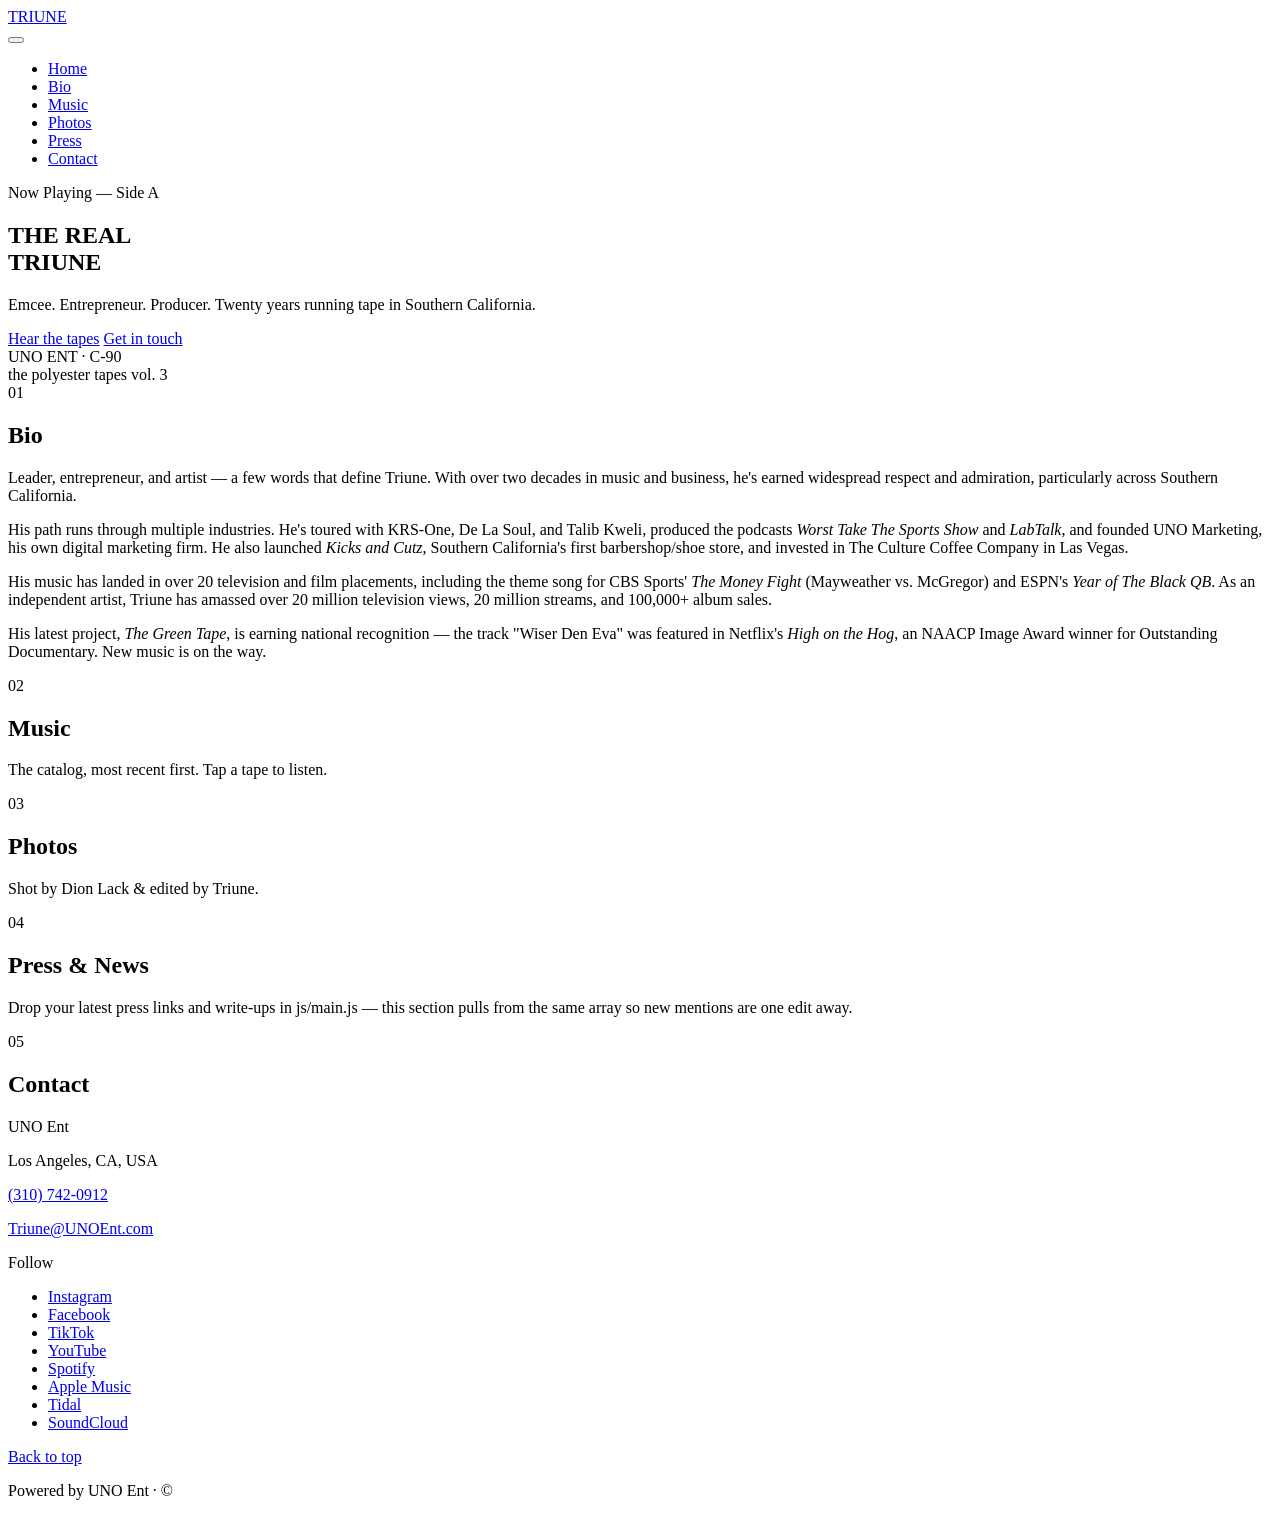
==== index.html @ 45db0d8c "Add files via upload" ====
<!DOCTYPE html>
<html lang="en">
<head>
<meta charset="UTF-8">
<meta name="viewport" content="width=device-width, initial-scale=1.0">
<title>Triune — The Real Triune</title>
<meta name="description" content="Triune — Los Angeles emcee, entrepreneur, and producer. Two decades in music and business, from Green Tape to the Polyester Tapes series.">

<meta property="og:title" content="Triune — The Real Triune">
<meta property="og:description" content="Los Angeles emcee, entrepreneur, and producer.">
<meta property="og:type" content="website">

<link rel="preconnect" href="https://fonts.googleapis.com">
<link rel="preconnect" href="https://fonts.gstatic.com" crossorigin>
<link href="https://fonts.googleapis.com/css2?family=Archivo+Black&family=Space+Mono:wght@400;700&family=Inter:wght@400;500;600&display=swap" rel="stylesheet">

<link rel="stylesheet" href="css/style.css">
</head>
<body>

<div class="grain"></div>

<header class="site-header">
  <a href="#home" class="brand">TRIUNE</a>
  <nav class="main-nav">
    <button class="nav-toggle" id="navToggle" aria-label="Open menu" aria-expanded="false">
      <span></span><span></span><span></span>
    </button>
    <ul id="navList">
      <li><a href="#home">Home</a></li>
      <li><a href="#bio">Bio</a></li>
      <li><a href="#music">Music</a></li>
      <li><a href="#photos">Photos</a></li>
      <li><a href="#press">Press</a></li>
      <li><a href="#contact">Contact</a></li>
    </ul>
  </nav>
</header>

<main>

  <!-- HERO -->
  <section id="home" class="hero">
    <div class="hero-inner">
      <p class="eyebrow mono">Now Playing — Side A</p>
      <h1 class="hero-title">THE REAL<br>TRIUNE</h1>
      <p class="hero-sub">Emcee. Entrepreneur. Producer. Twenty years running tape in Southern California.</p>
      <div class="hero-actions">
        <a href="#music" class="btn btn-primary">Hear the tapes</a>
        <a href="#contact" class="btn btn-ghost">Get in touch</a>
      </div>
    </div>

    <div class="cassette" aria-hidden="true">
      <div class="cassette-shell">
        <div class="cassette-label">
          <span class="mono label-top">UNO ENT · C-90</span>
          <div class="cassette-window">
            <div class="reel">
              <div class="reel-hub"></div>
            </div>
            <div class="reel">
              <div class="reel-hub"></div>
            </div>
          </div>
          <span class="mono label-bottom">the polyester tapes vol. 3</span>
        </div>
      </div>
    </div>
  </section>

  <!-- BIO -->
  <section id="bio" class="bio">
    <div class="section-head">
      <span class="mono track-no">01</span>
      <h2>Bio</h2>
    </div>
    <div class="bio-copy">
      <p>Leader, entrepreneur, and artist — a few words that define Triune. With over two decades in music and business, he's earned widespread respect and admiration, particularly across Southern California.</p>
      <p>His path runs through multiple industries. He's toured with KRS-One, De La Soul, and Talib Kweli, produced the podcasts <em>Worst Take The Sports Show</em> and <em>LabTalk</em>, and founded UNO Marketing, his own digital marketing firm. He also launched <em>Kicks and Cutz</em>, Southern California's first barbershop/shoe store, and invested in The Culture Coffee Company in Las Vegas.</p>
      <p>His music has landed in over 20 television and film placements, including the theme song for CBS Sports' <em>The Money Fight</em> (Mayweather vs. McGregor) and ESPN's <em>Year of The Black QB</em>. As an independent artist, Triune has amassed over 20 million television views, 20 million streams, and 100,000+ album sales.</p>
      <p>His latest project, <em>The Green Tape</em>, is earning national recognition — the track "Wiser Den Eva" was featured in Netflix's <em>High on the Hog</em>, an NAACP Image Award winner for Outstanding Documentary. New music is on the way.</p>
    </div>
  </section>

  <!-- MUSIC -->
  <section id="music" class="music">
    <div class="section-head">
      <span class="mono track-no">02</span>
      <h2>Music</h2>
    </div>
    <p class="section-note">The catalog, most recent first. Tap a tape to listen.</p>

    <div class="tape-grid" id="tapeGrid">
      <!-- populated by js/main.js -->
    </div>
  </section>

  <!-- PHOTOS -->
  <section id="photos" class="photos">
    <div class="section-head">
      <span class="mono track-no">03</span>
      <h2>Photos</h2>
    </div>
    <p class="section-note">Shot by Dion Lack &amp; edited by Triune.</p>
    <div class="photo-grid" id="photoGrid"></div>
  </section>

  <!-- PRESS -->
  <section id="press" class="press">
    <div class="section-head">
      <span class="mono track-no">04</span>
      <h2>Press &amp; News</h2>
    </div>
    <p class="section-note">Drop your latest press links and write-ups in <span class="mono">js/main.js</span> — this section pulls from the same array so new mentions are one edit away.</p>
    <ul class="press-list" id="pressList"></ul>
  </section>

  <!-- CONTACT -->
  <section id="contact" class="contact">
    <div class="section-head">
      <span class="mono track-no">05</span>
      <h2>Contact</h2>
    </div>
    <div class="contact-grid">
      <div class="contact-block">
        <p class="mono">UNO Ent</p>
        <p>Los Angeles, CA, USA</p>
        <p><a href="tel:+13107420912">(310) 742-0912</a></p>
        <p><a href="mailto:Triune@UNOEnt.com">Triune@UNOEnt.com</a></p>
      </div>
      <div class="contact-block socials">
        <p class="mono">Follow</p>
        <ul class="social-list">
          <li><a href="https://instagram.com/itriune" target="_blank" rel="noopener">Instagram</a></li>
          <li><a href="https://www.facebook.com/iTriune" target="_blank" rel="noopener">Facebook</a></li>
          <li><a href="https://www.tiktok.com/@therealtriune" target="_blank" rel="noopener">TikTok</a></li>
          <li><a href="https://www.youtube.com/channel/UCTwGHTgvAWFWbOkxb-K25xw" target="_blank" rel="noopener">YouTube</a></li>
          <li><a href="https://open.spotify.com/user/itriune" target="_blank" rel="noopener">Spotify</a></li>
          <li><a href="https://itunes.apple.com/us/artist/triune/159901045" target="_blank" rel="noopener">Apple Music</a></li>
          <li><a href="https://tidal.com/browse/artist/5346340" target="_blank" rel="noopener">Tidal</a></li>
          <li><a href="https://soundcloud.com/itriune" target="_blank" rel="noopener">SoundCloud</a></li>
        </ul>
      </div>
    </div>
  </section>

</main>

<footer class="site-footer">
  <a href="#home" class="mono">Back to top</a>
  <p class="mono">Powered by UNO Ent · &copy; <span id="year"></span></p>
</footer>

<script src="js/main.js"></script>
</body>
</html>
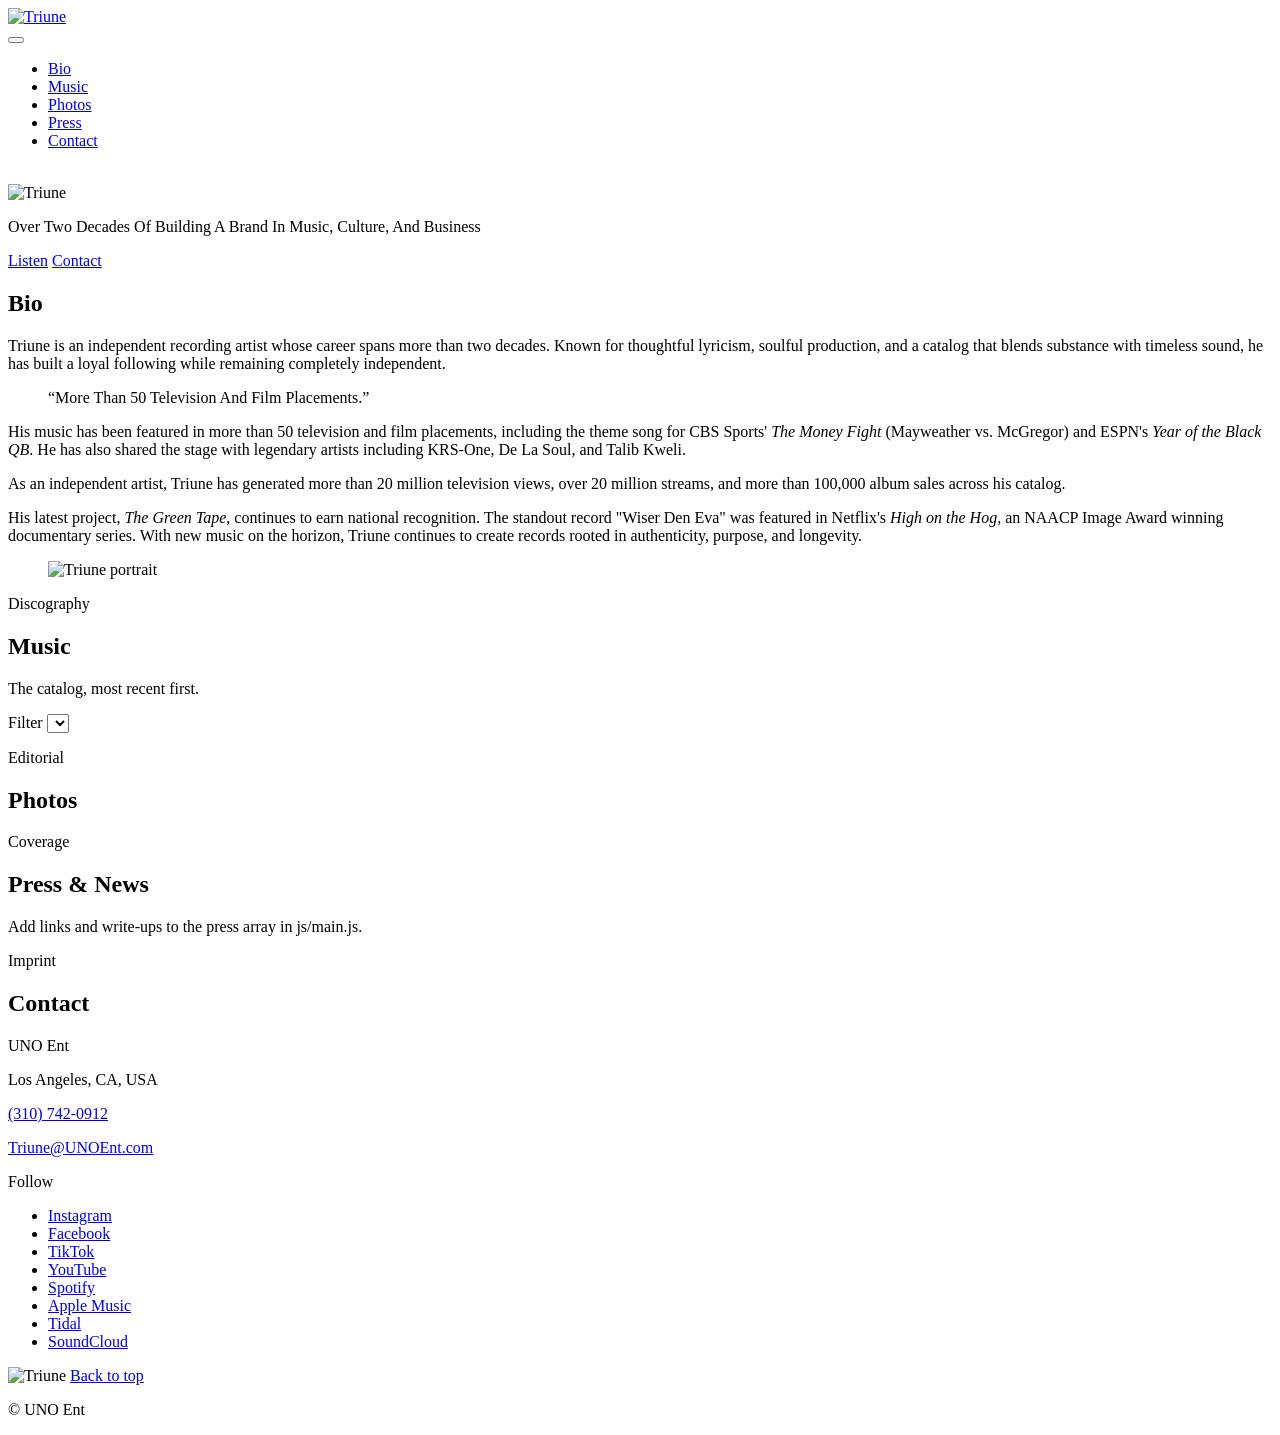
==== commit 315b0d25: "Add files via upload" ====
--- a/index.html
+++ b/index.html
@@ -4,7 +4,7 @@
 <meta charset="UTF-8">
 <meta name="viewport" content="width=device-width, initial-scale=1.0">
 <title>Triune — The Real Triune</title>
-<meta name="description" content="Triune — Los Angeles emcee, entrepreneur, and producer. Two decades in music and business, from Green Tape to the Polyester Tapes series.">
+<meta name="description" content="Triune — Los Angeles emcee, entrepreneur, and producer. Two decades in music and business.">
 
 <meta property="og:title" content="Triune — The Real Triune">
 <meta property="og:description" content="Los Angeles emcee, entrepreneur, and producer.">
@@ -12,22 +12,23 @@
 
 <link rel="preconnect" href="https://fonts.googleapis.com">
 <link rel="preconnect" href="https://fonts.gstatic.com" crossorigin>
-<link href="https://fonts.googleapis.com/css2?family=Archivo+Black&family=Space+Mono:wght@400;700&family=Inter:wght@400;500;600&display=swap" rel="stylesheet">
+<link href="https://fonts.googleapis.com/css2?family=Fraunces:ital,opsz,wght@0,9..144,300;0,9..144,500;0,9..144,600;1,9..144,400;1,9..144,500&family=Newsreader:ital,opsz,wght@0,6..72,400;0,6..72,500;1,6..72,400&family=Inter:wght@400;500;600&display=swap" rel="stylesheet">
 
 <link rel="stylesheet" href="css/style.css">
 </head>
 <body>
 
-<div class="grain"></div>
-
 <header class="site-header">
-  <a href="#home" class="brand">TRIUNE</a>
+  <div class="header-left">
+    <a href="#home" class="brand">
+      <img src="images/triune-logo.png" alt="Triune" class="brand-logo">
+    </a>
+  </div>
   <nav class="main-nav">
     <button class="nav-toggle" id="navToggle" aria-label="Open menu" aria-expanded="false">
       <span></span><span></span><span></span>
     </button>
     <ul id="navList">
-      <li><a href="#home">Home</a></li>
       <li><a href="#bio">Bio</a></li>
       <li><a href="#music">Music</a></li>
       <li><a href="#photos">Photos</a></li>
@@ -41,96 +42,76 @@
 
   <!-- HERO -->
   <section id="home" class="hero">
+    <img src="images/photos/12.jpg" alt="" class="hero-bg" aria-hidden="true">
+    <div class="hero-scrim"></div>
     <div class="hero-inner">
-      <p class="eyebrow mono">Now Playing — Side A</p>
-      <h1 class="hero-title">THE REAL<br>TRIUNE</h1>
-      <p class="hero-sub">Emcee. Entrepreneur. Producer. Twenty years running tape in Southern California.</p>
+      <img src="images/triune-logo.png" alt="Triune" class="hero-logo">
+      <p class="hero-sub">Over Two Decades Of Building A Brand In Music, Culture, And Business</p>
       <div class="hero-actions">
-        <a href="#music" class="btn btn-primary">Hear the tapes</a>
-        <a href="#contact" class="btn btn-ghost">Get in touch</a>
-      </div>
-    </div>
-
-    <div class="cassette" aria-hidden="true">
-      <div class="cassette-shell">
-        <div class="cassette-label">
-          <span class="mono label-top">UNO ENT · C-90</span>
-          <div class="cassette-window">
-            <div class="reel">
-              <div class="reel-hub"></div>
-            </div>
-            <div class="reel">
-              <div class="reel-hub"></div>
-            </div>
-          </div>
-          <span class="mono label-bottom">the polyester tapes vol. 3</span>
-        </div>
+        <a href="#music" class="btn btn-primary">Listen</a>
+        <a href="#contact" class="btn btn-ghost">Contact</a>
       </div>
     </div>
   </section>
 
   <!-- BIO -->
   <section id="bio" class="bio">
-    <div class="section-head">
-      <span class="mono track-no">01</span>
-      <h2>Bio</h2>
-    </div>
-    <div class="bio-copy">
-      <p>Leader, entrepreneur, and artist — a few words that define Triune. With over two decades in music and business, he's earned widespread respect and admiration, particularly across Southern California.</p>
-      <p>His path runs through multiple industries. He's toured with KRS-One, De La Soul, and Talib Kweli, produced the podcasts <em>Worst Take The Sports Show</em> and <em>LabTalk</em>, and founded UNO Marketing, his own digital marketing firm. He also launched <em>Kicks and Cutz</em>, Southern California's first barbershop/shoe store, and invested in The Culture Coffee Company in Las Vegas.</p>
-      <p>His music has landed in over 20 television and film placements, including the theme song for CBS Sports' <em>The Money Fight</em> (Mayweather vs. McGregor) and ESPN's <em>Year of The Black QB</em>. As an independent artist, Triune has amassed over 20 million television views, 20 million streams, and 100,000+ album sales.</p>
-      <p>His latest project, <em>The Green Tape</em>, is earning national recognition — the track "Wiser Den Eva" was featured in Netflix's <em>High on the Hog</em>, an NAACP Image Award winner for Outstanding Documentary. New music is on the way.</p>
+    <div class="bio-grid">
+      <div class="bio-copy">
+        <h2>Bio</h2>
+        <p class="drop-cap">Triune is an independent recording artist whose career spans more than two decades. Known for thoughtful lyricism, soulful production, and a catalog that blends substance with timeless sound, he has built a loyal following while remaining completely independent.</p>
+        <blockquote class="pull-quote">&ldquo;More Than 50 Television And Film Placements.&rdquo;</blockquote>
+        <p>His music has been featured in more than 50 television and film placements, including the theme song for CBS Sports' <em>The Money Fight</em> (Mayweather vs. McGregor) and ESPN's <em>Year of the Black QB</em>. He has also shared the stage with legendary artists including KRS-One, De La Soul, and Talib Kweli.</p>
+        <p>As an independent artist, Triune has generated more than 20 million television views, over 20 million streams, and more than 100,000 album sales across his catalog.</p>
+        <p>His latest project, <em>The Green Tape</em>, continues to earn national recognition. The standout record "Wiser Den Eva" was featured in Netflix's <em>High on the Hog</em>, an NAACP Image Award winning documentary series. With new music on the horizon, Triune continues to create records rooted in authenticity, purpose, and longevity.</p>
+      </div>
+      <figure class="bio-figure">
+        <img src="images/photos/13.jpg" alt="Triune portrait" class="bio-photo">
+      </figure>
     </div>
   </section>
 
+
   <!-- MUSIC -->
   <section id="music" class="music">
-    <div class="section-head">
-      <span class="mono track-no">02</span>
-      <h2>Music</h2>
+    <p class="eyebrow">Discography</p>
+    <h2>Music</h2>
+    <p class="section-note">The catalog, most recent first.</p>
+    <div class="filter-row">
+      <label for="categoryFilter" class="filter-label">Filter</label>
+      <select id="categoryFilter" class="filter-select"></select>
     </div>
-    <p class="section-note">The catalog, most recent first. Tap a tape to listen.</p>
-
-    <div class="tape-grid" id="tapeGrid">
-      <!-- populated by js/main.js -->
-    </div>
+    <div class="tape-grid" id="tapeGrid"></div>
   </section>
 
   <!-- PHOTOS -->
   <section id="photos" class="photos">
-    <div class="section-head">
-      <span class="mono track-no">03</span>
-      <h2>Photos</h2>
-    </div>
-    <p class="section-note">Shot by Dion Lack &amp; edited by Triune.</p>
+    <p class="eyebrow">Editorial</p>
+    <h2>Photos</h2>
     <div class="photo-grid" id="photoGrid"></div>
   </section>
 
   <!-- PRESS -->
   <section id="press" class="press">
-    <div class="section-head">
-      <span class="mono track-no">04</span>
-      <h2>Press &amp; News</h2>
-    </div>
-    <p class="section-note">Drop your latest press links and write-ups in <span class="mono">js/main.js</span> — this section pulls from the same array so new mentions are one edit away.</p>
+    <p class="eyebrow">Coverage</p>
+    <h2>Press &amp; News</h2>
+    <p class="section-note">Add links and write-ups to the <span class="mono">press</span> array in <span class="mono">js/main.js</span>.</p>
     <ul class="press-list" id="pressList"></ul>
   </section>
 
   <!-- CONTACT -->
   <section id="contact" class="contact">
-    <div class="section-head">
-      <span class="mono track-no">05</span>
-      <h2>Contact</h2>
-    </div>
+    <p class="eyebrow">Imprint</p>
+    <h2>Contact</h2>
     <div class="contact-grid">
       <div class="contact-block">
-        <p class="mono">UNO Ent</p>
+        <p class="contact-label">UNO Ent</p>
         <p>Los Angeles, CA, USA</p>
         <p><a href="tel:+13107420912">(310) 742-0912</a></p>
         <p><a href="mailto:Triune@UNOEnt.com">Triune@UNOEnt.com</a></p>
       </div>
       <div class="contact-block socials">
-        <p class="mono">Follow</p>
+        <p class="contact-label">Follow</p>
         <ul class="social-list">
           <li><a href="https://instagram.com/itriune" target="_blank" rel="noopener">Instagram</a></li>
           <li><a href="https://www.facebook.com/iTriune" target="_blank" rel="noopener">Facebook</a></li>
@@ -148,8 +129,9 @@
 </main>
 
 <footer class="site-footer">
-  <a href="#home" class="mono">Back to top</a>
-  <p class="mono">Powered by UNO Ent · &copy; <span id="year"></span></p>
+  <img src="images/triune-logo.png" alt="Triune" class="footer-logo">
+  <a href="#home">Back to top</a>
+  <p>&copy; <span id="year"></span> UNO Ent</p>
 </footer>
 
 <script src="js/main.js"></script>
